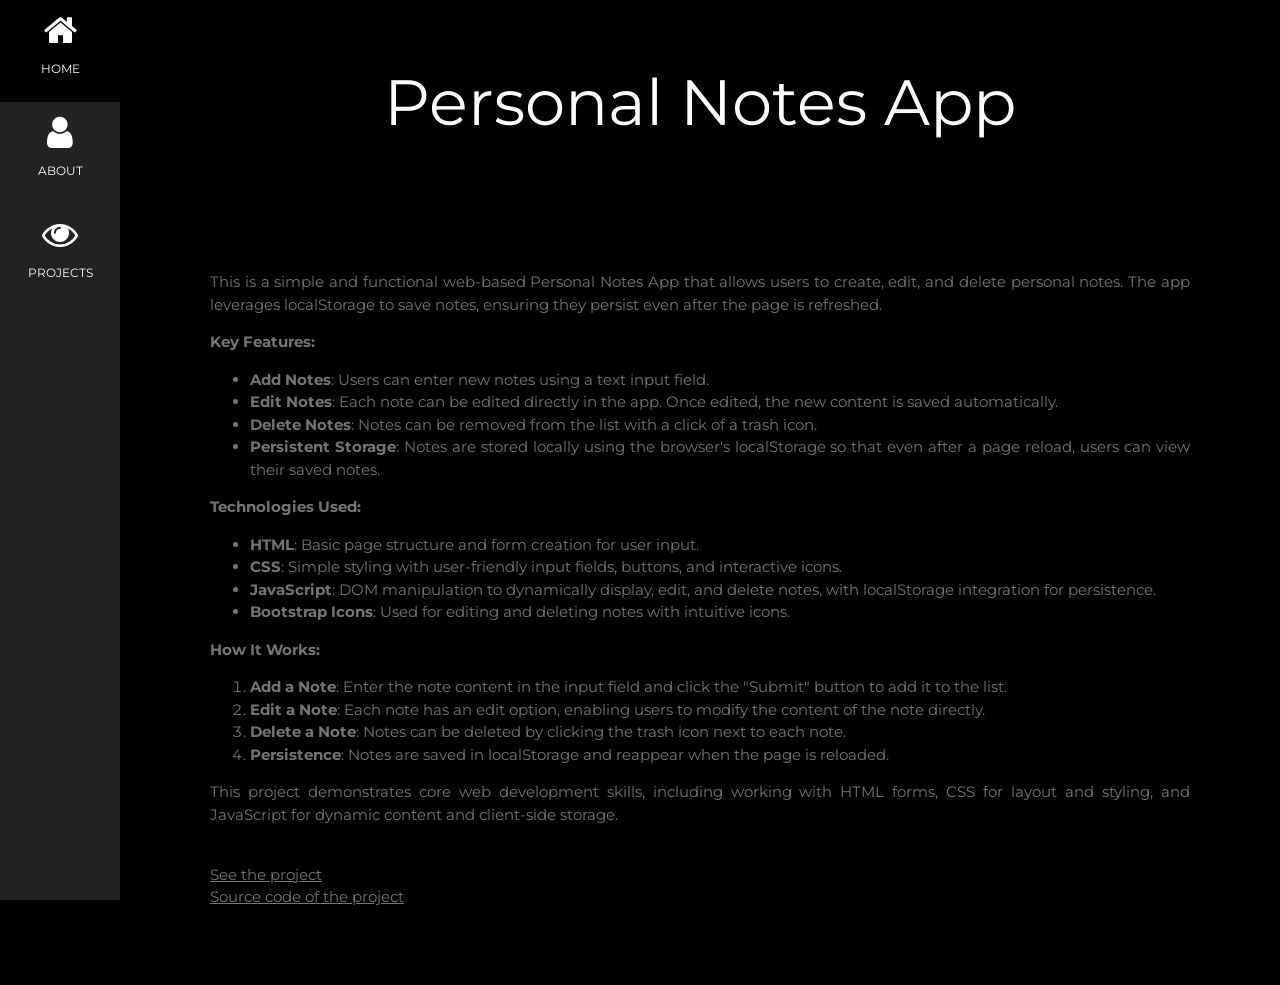
==== personal-notes-app.html @ 435fbf3a "Add files via upload" ====
<!DOCTYPE html>
<html>
<head>
<title>My Portfolio</title>
<meta charset="UTF-8">
<meta name="viewport" content="width=device-width, initial-scale=1">
<link rel="stylesheet" href="https://www.w3schools.com/w3css/4/w3.css">
<link rel="stylesheet" href="https://fonts.googleapis.com/css?family=Montserrat">
<link rel="stylesheet" href="https://cdnjs.cloudflare.com/ajax/libs/font-awesome/4.7.0/css/font-awesome.min.css">
<link rel="stylesheet" href="styles.css">
</head>
<body class="w3-black">

<!-- Icon Bar (Sidebar - hidden on small screens) -->
<nav class="w3-sidebar w3-bar-block w3-small w3-hide-small w3-center">
  <a href="index.html" class="w3-bar-item w3-button w3-padding-large w3-black">
    <i class="fa fa-home w3-xxlarge"></i>
    <p>HOME</p>
  </a>
  <a href="index.html#about" class="w3-bar-item w3-button w3-padding-large w3-hover-black">
    <i class="fa fa-user w3-xxlarge"></i>
    <p>ABOUT</p>
  </a>
  <a href="index.html#projects" class="w3-bar-item w3-button w3-padding-large w3-hover-black">
    <i class="fa fa-eye w3-xxlarge"></i>
    <p>PROJECTS</p>
  </a>
</nav>

<!-- Navbar on small screens (Hidden on medium and large screens) -->
<div class="w3-top w3-hide-large w3-hide-medium" id="myNavbar">
  <div class="w3-bar w3-black w3-opacity w3-hover-opacity-off w3-center w3-small">
    <a href="index.html" class="w3-bar-item w3-button" style="width:25% !important">HOME</a>
    <a href="index.html#about" class="w3-bar-item w3-button" style="width:25% !important">ABOUT</a>
    <a href="index.html#projects" class="w3-bar-item w3-button" style="width:25% !important">PROJECTS</a>
  </div>
</div>

<!-- Page Content -->
<div class="w3-padding-large" id="main">
  <header class="w3-container w3-padding-32 w3-center w3-black">
    <h1 class="w3-jumbo">Personal Notes App</h1>
  </header>

  <!-- About Section -->
  <div class="w3-content w3-justify w3-text-grey w3-padding-64">
    <p>This is a simple and functional web-based Personal Notes App that allows users to create, edit, and delete personal notes. The app
        leverages localStorage to save notes, ensuring they persist even after the page is refreshed.</p>
    <p><b>Key Features:</b></p>
    <ul>
      <li><b>Add Notes</b>: Users can enter new notes using a text input field.</li>
      <li><b>Edit Notes</b>: Each note can be edited directly in the app. Once edited, the new content is saved automatically.</li>
      <li><b>Delete Notes</b>: Notes can be removed from the list with a click of a trash icon.</li>
      <li><b>Persistent Storage</b>: Notes are stored locally using the browser's localStorage so that even after a page reload, users can view
        their saved notes.</li>
    </ul>
    <p><b>Technologies Used:</b></p>
    <ul>
      <li><b>HTML</b>: Basic page structure and form creation for user input.</li>
      <li><b>CSS</b>: Simple styling with user-friendly input fields, buttons, and interactive icons.</li>
      <li><b>JavaScript</b>: DOM manipulation to dynamically display, edit, and delete notes, with localStorage integration for persistence.</li>
      <li><b>Bootstrap Icons</b>: Used for editing and deleting notes with intuitive icons.</li>
    </ul>
    <p><b>How It Works:</b></p>
    <ol>
      <li><b>Add a Note</b>: Enter the note content in the input field and click the "Submit" button to add it to the list.</li>
      <li><b>Edit a Note</b>: Each note has an edit option, enabling users to modify the content of the note directly.</li>
      <li><b>Delete a Note</b>: Notes can be deleted by clicking the trash icon next to each note.</li>
      <li><b>Persistence</b>: Notes are saved in localStorage and reappear when the page is reloaded.</li>
    </ol>
    <p>This project demonstrates core web development skills, including working with HTML forms, CSS for layout and styling, and JavaScript for
        dynamic content and client-side storage.</p><br>
    <a href="https://8180e.github.io/personal-notes-app/">See the project</a><br>
    <a href="https://github.com/8180e/personal-notes-app">Source code of the project</a>

  <!-- End About Section -->
  </div>

<!-- END PAGE CONTENT -->
</div>

</body>
</html>
---- styles.css ----
body, h1, h2, h3, h4, h5, h6 {
  font-family: "Montserrat", sans-serif
}

.w3-row-padding {
    margin-bottom: 12px
}

/* Set the width of the sidebar to 120px */
.w3-sidebar {
  width: 120px;
  background: #222;
}

/* Add a left margin to the "page content" that matches the width of the sidebar (120px) */
#main {
  margin-left: 120px
}

/* Remove margins from "page content" on small screens */
@media only screen and (max-width: 600px) {
  #main {
      margin-left: 0
  }
}
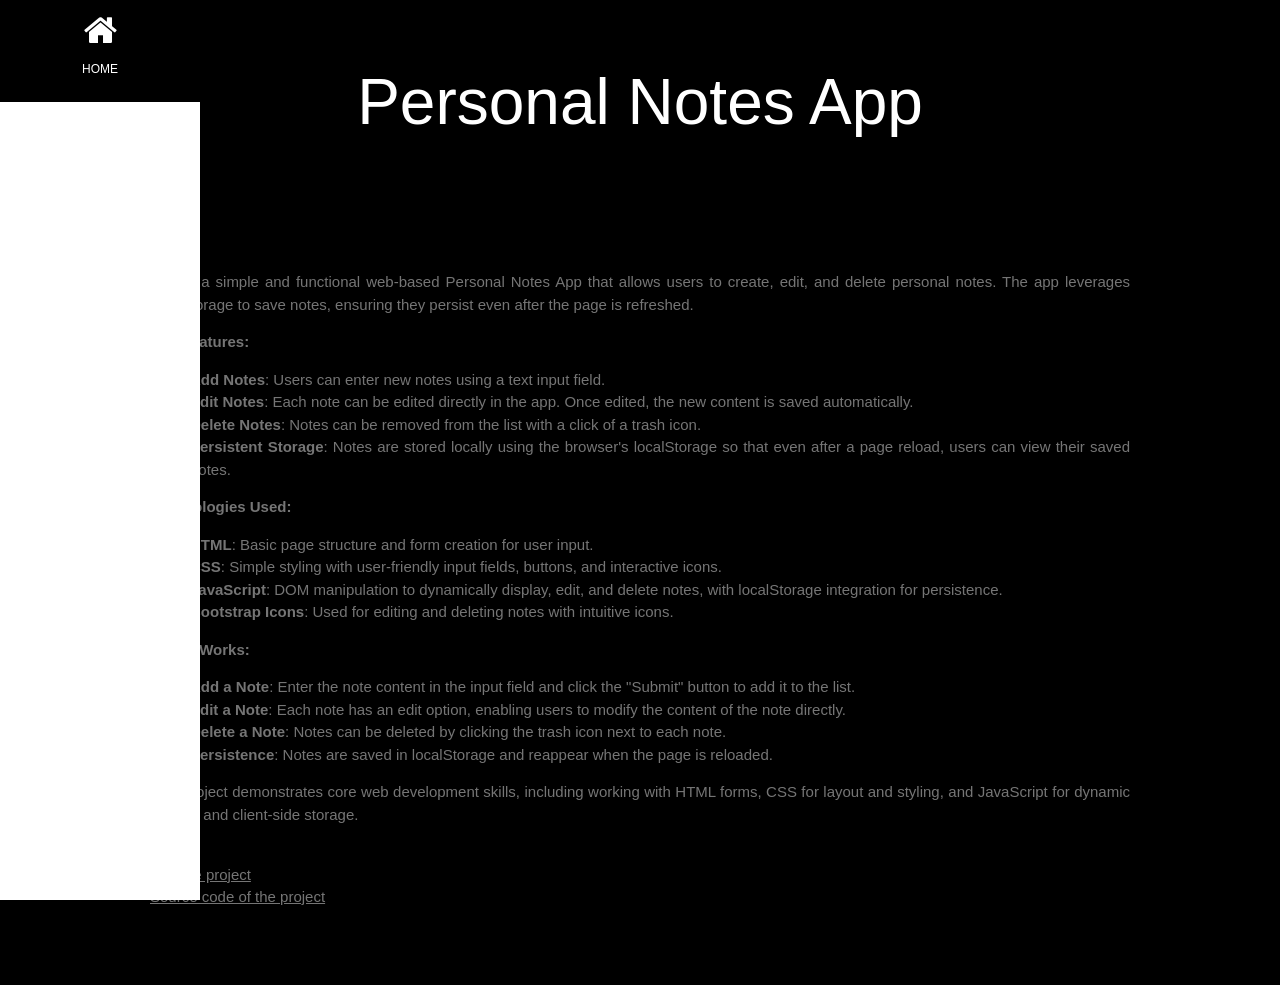
==== commit 38a6c2fd: "Update personal-notes-app.html" ====
--- a/personal-notes-app.html
+++ b/personal-notes-app.html
@@ -1,83 +1,93 @@
 <!DOCTYPE html>
 <html>
+
 <head>
-<title>My Portfolio</title>
-<meta charset="UTF-8">
-<meta name="viewport" content="width=device-width, initial-scale=1">
-<link rel="stylesheet" href="https://www.w3schools.com/w3css/4/w3.css">
-<link rel="stylesheet" href="https://fonts.googleapis.com/css?family=Montserrat">
-<link rel="stylesheet" href="https://cdnjs.cloudflare.com/ajax/libs/font-awesome/4.7.0/css/font-awesome.min.css">
-<link rel="stylesheet" href="styles.css">
+  <title>My Portfolio</title>
+  <meta charset="UTF-8">
+  <meta name="viewport" content="width=device-width, initial-scale=1">
+  <link rel="stylesheet" href="https://www.w3schools.com/w3css/4/w3.css">
+  <link rel="stylesheet" href="https://fonts.googleapis.com/css?family=Montserrat">
+  <link rel="stylesheet" href="https://cdnjs.cloudflare.com/ajax/libs/font-awesome/4.7.0/css/font-awesome.min.css">
+  <link rel="stylesheet" href="style.css">
 </head>
+
 <body class="w3-black">
 
-<!-- Icon Bar (Sidebar - hidden on small screens) -->
-<nav class="w3-sidebar w3-bar-block w3-small w3-hide-small w3-center">
-  <a href="index.html" class="w3-bar-item w3-button w3-padding-large w3-black">
-    <i class="fa fa-home w3-xxlarge"></i>
-    <p>HOME</p>
-  </a>
-  <a href="index.html#about" class="w3-bar-item w3-button w3-padding-large w3-hover-black">
-    <i class="fa fa-user w3-xxlarge"></i>
-    <p>ABOUT</p>
-  </a>
-  <a href="index.html#projects" class="w3-bar-item w3-button w3-padding-large w3-hover-black">
-    <i class="fa fa-eye w3-xxlarge"></i>
-    <p>PROJECTS</p>
-  </a>
-</nav>
+  <!-- Icon Bar (Sidebar - hidden on small screens) -->
+  <nav class="w3-sidebar w3-bar-block w3-small w3-hide-small w3-center">
+    <a href="index.html" class="w3-bar-item w3-button w3-padding-large w3-black">
+      <i class="fa fa-home w3-xxlarge"></i>
+      <p>HOME</p>
+    </a>
+    <a href="index.html#about" class="w3-bar-item w3-button w3-padding-large w3-hover-black">
+      <i class="fa fa-user w3-xxlarge"></i>
+      <p>ABOUT</p>
+    </a>
+    <a href="index.html#projects" class="w3-bar-item w3-button w3-padding-large w3-hover-black">
+      <i class="fa fa-eye w3-xxlarge"></i>
+      <p>PROJECTS</p>
+    </a>
+  </nav>
 
-<!-- Navbar on small screens (Hidden on medium and large screens) -->
-<div class="w3-top w3-hide-large w3-hide-medium" id="myNavbar">
-  <div class="w3-bar w3-black w3-opacity w3-hover-opacity-off w3-center w3-small">
-    <a href="index.html" class="w3-bar-item w3-button" style="width:25% !important">HOME</a>
-    <a href="index.html#about" class="w3-bar-item w3-button" style="width:25% !important">ABOUT</a>
-    <a href="index.html#projects" class="w3-bar-item w3-button" style="width:25% !important">PROJECTS</a>
-  </div>
-</div>
-
-<!-- Page Content -->
-<div class="w3-padding-large" id="main">
-  <header class="w3-container w3-padding-32 w3-center w3-black">
-    <h1 class="w3-jumbo">Personal Notes App</h1>
-  </header>
-
-  <!-- About Section -->
-  <div class="w3-content w3-justify w3-text-grey w3-padding-64">
-    <p>This is a simple and functional web-based Personal Notes App that allows users to create, edit, and delete personal notes. The app
-        leverages localStorage to save notes, ensuring they persist even after the page is refreshed.</p>
-    <p><b>Key Features:</b></p>
-    <ul>
-      <li><b>Add Notes</b>: Users can enter new notes using a text input field.</li>
-      <li><b>Edit Notes</b>: Each note can be edited directly in the app. Once edited, the new content is saved automatically.</li>
-      <li><b>Delete Notes</b>: Notes can be removed from the list with a click of a trash icon.</li>
-      <li><b>Persistent Storage</b>: Notes are stored locally using the browser's localStorage so that even after a page reload, users can view
-        their saved notes.</li>
-    </ul>
-    <p><b>Technologies Used:</b></p>
-    <ul>
-      <li><b>HTML</b>: Basic page structure and form creation for user input.</li>
-      <li><b>CSS</b>: Simple styling with user-friendly input fields, buttons, and interactive icons.</li>
-      <li><b>JavaScript</b>: DOM manipulation to dynamically display, edit, and delete notes, with localStorage integration for persistence.</li>
-      <li><b>Bootstrap Icons</b>: Used for editing and deleting notes with intuitive icons.</li>
-    </ul>
-    <p><b>How It Works:</b></p>
-    <ol>
-      <li><b>Add a Note</b>: Enter the note content in the input field and click the "Submit" button to add it to the list.</li>
-      <li><b>Edit a Note</b>: Each note has an edit option, enabling users to modify the content of the note directly.</li>
-      <li><b>Delete a Note</b>: Notes can be deleted by clicking the trash icon next to each note.</li>
-      <li><b>Persistence</b>: Notes are saved in localStorage and reappear when the page is reloaded.</li>
-    </ol>
-    <p>This project demonstrates core web development skills, including working with HTML forms, CSS for layout and styling, and JavaScript for
-        dynamic content and client-side storage.</p><br>
-    <a href="https://8180e.github.io/personal-notes-app/">See the project</a><br>
-    <a href="https://github.com/8180e/personal-notes-app">Source code of the project</a>
-
-  <!-- End About Section -->
+  <!-- Navbar on small screens (Hidden on medium and large screens) -->
+  <div class="w3-top w3-hide-large w3-hide-medium" id="myNavbar">
+    <div class="w3-bar w3-black w3-opacity w3-hover-opacity-off w3-center w3-small">
+      <a href="index.html" class="w3-bar-item w3-button" style="width:25% !important">HOME</a>
+      <a href="index.html#about" class="w3-bar-item w3-button" style="width:25% !important">ABOUT</a>
+      <a href="index.html#projects" class="w3-bar-item w3-button" style="width:25% !important">PROJECTS</a>
+    </div>
   </div>
 
-<!-- END PAGE CONTENT -->
-</div>
+  <!-- Page Content -->
+  <div class="w3-padding-large" id="main">
+    <header class="w3-container w3-padding-32 w3-center w3-black">
+      <h1 class="w3-jumbo">Personal Notes App</h1>
+    </header>
+
+    <!-- About Section -->
+    <div class="w3-content w3-justify w3-text-grey w3-padding-64">
+      <p>This is a simple and functional web-based Personal Notes App that allows users to create, edit, and delete
+        personal notes. The app
+        leverages localStorage to save notes, ensuring they persist even after the page is refreshed.</p>
+      <p><b>Key Features:</b></p>
+      <ul>
+        <li><b>Add Notes</b>: Users can enter new notes using a text input field.</li>
+        <li><b>Edit Notes</b>: Each note can be edited directly in the app. Once edited, the new content is saved
+          automatically.</li>
+        <li><b>Delete Notes</b>: Notes can be removed from the list with a click of a trash icon.</li>
+        <li><b>Persistent Storage</b>: Notes are stored locally using the browser's localStorage so that even after a
+          page reload, users can view
+          their saved notes.</li>
+      </ul>
+      <p><b>Technologies Used:</b></p>
+      <ul>
+        <li><b>HTML</b>: Basic page structure and form creation for user input.</li>
+        <li><b>CSS</b>: Simple styling with user-friendly input fields, buttons, and interactive icons.</li>
+        <li><b>JavaScript</b>: DOM manipulation to dynamically display, edit, and delete notes, with localStorage
+          integration for persistence.</li>
+        <li><b>Bootstrap Icons</b>: Used for editing and deleting notes with intuitive icons.</li>
+      </ul>
+      <p><b>How It Works:</b></p>
+      <ol>
+        <li><b>Add a Note</b>: Enter the note content in the input field and click the "Submit" button to add it to the
+          list.</li>
+        <li><b>Edit a Note</b>: Each note has an edit option, enabling users to modify the content of the note directly.
+        </li>
+        <li><b>Delete a Note</b>: Notes can be deleted by clicking the trash icon next to each note.</li>
+        <li><b>Persistence</b>: Notes are saved in localStorage and reappear when the page is reloaded.</li>
+      </ol>
+      <p>This project demonstrates core web development skills, including working with HTML forms, CSS for layout and
+        styling, and JavaScript for
+        dynamic content and client-side storage.</p><br>
+      <a href="https://8180e.github.io/personal-notes-app/">See the project</a><br>
+      <a href="https://github.com/8180e/personal-notes-app">Source code of the project</a>
+
+      <!-- End About Section -->
+    </div>
+
+    <!-- END PAGE CONTENT -->
+  </div>
 
 </body>
+
 </html>
